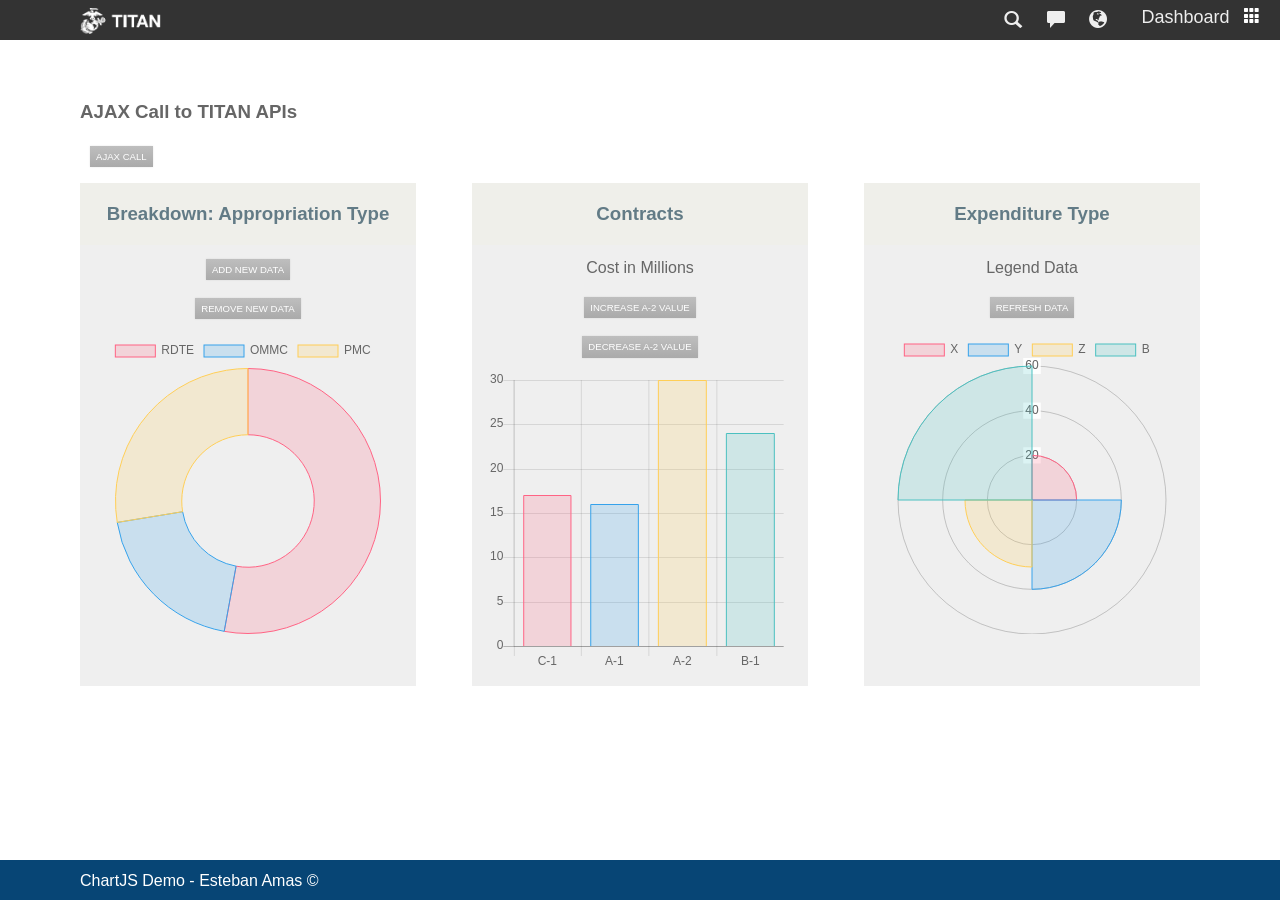
==== index.html @ ac1b9e55 "More padding for icons and header alignment fixes." ====
<!doctype html>
<html class="no-js" lang="">

<head>
    <meta charset="utf-8">
    <meta http-equiv="x-ua-compatible" content="ie=edge">
    <title>TITAN Dashboard</title>
    <meta name="description" content="">
    <meta name="viewport" content="width=device-width, initial-scale=1">
    <link rel="apple-touch-icon" href="apple-touch-icon.png">
    <link rel="icon" href="favicon.ico">
    <link rel="stylesheet" href="css/main.css">
    <link rel="stylesheet" href="css/normalize.css">
    <!-- <script src="js/plugins.js"></script> -->
    <script src="js/vendor/Chart.bundle.min.js"></script>
    <script src="js/vendor/Chart.min.js"></script>
    <script src="js/vendor/jquery-3.2.1.min.js"></script>
    <script src="js/vendor/jquery-1.12.0.min.js"></script>
</head>

<body>
    <!-- ---------------------------------------------------------------------------------------- -->
    <div class="wrapper">
        <!--  -----------------HEADER-------------- -->
        <header>
            <div class="container clearfix">
                <div class="navbar-header">
                    <div class="landing-logo">
                        <img src="img/TITANlogo.png">
                    </div>
                </div>
                <div class="user-menu-con">
                        <div class="dropdown btn-group btn-group-sm">
                            <span class="glyphicon glyphicon glyphicon-search"></span>
                            <span class="glyphicon glyphicon glyphicon-comment"></span>
                            <span class="glyphicon glyphicon glyphicon-globe"></span>
                            <span class="user-name text-thin"> Dashboard</span>
                            <span class="glyphicon glyphicon glyphicon-th" aria-hidden="true"></span>
                        </div>
                </div>
        </header>
        <!--  ---------------------------------------- -->
        <div class="container clearfix">
            <h3>AJAX Call to TITAN APIs</h3>
            <p><a id="ajax" class="button">AJAX CALL</a></p>
        </div>
        <!--  ---------------CHARTS------------------ -->
        <div class="container clearfix">
            <div class="third widget doughnut">
                <h3>Breakdown: Appropriation Type</h3>
                <p><a id="addNewData" class="button">Add New Data</a></p>
                <p><a id="removeNewData" class="button">Remove New Data</a></p>
                <div class="canvas-container">
                    <canvas id="hours"></canvas>
                    <script src="js/main.js"></script>
                </div>
            </div>
            <div class="third widget bar">
                <div class="chart-legend">
                    <h3>Contracts</h3>
                    <p><span>Cost in Millions</span></p>
                    <p><a id="addElement" class="button">Increase A-2 Value</a></p>
                    <p><a id="removeElement" class="button">Decrease A-2 Value</a></p>
                </div>
                <div class="canvas-container">
                    <canvas id="contracts"></canvas>
                </div>
            </div>
            <div class="third widget">
                <div class="chart-legend">
                    <h3>Expenditure Type</h3>
                    <p><span>Legend Data</span></p>
                    <p><a id="#" class="button">Refresh Data</a></p>
                </div>
                <div class="canvas-container">
                    <canvas id="expenditure"></canvas>
                </div>
            </div>
        </div>
        <div class="push"></div>
        </div>
        <!-- ---------------------------------------------------------------------------------------- -->
        <footer>
            <div class="container">
                ChartJS Demo - Esteban Amas &copy;
            </div>
        </footer>
        <!---------------------------------------------------------- -->
        <script src="js/vendor/modernizr-2.8.3.min.js"></script>
        <script src="js/vendor/rangeslider.min.js"></script>
        <script>
        window.jQuery || document.write('<script src="js/vendor/jquery-1.12.0.min.js"><\/script>')

        </script>
</body>

</html>
---- css/main.css ----
/*! HTML5 Boilerplate v5.3.0 | MIT License | https://html5boilerplate.com/ */

/*
 * What follows is the result of much research on cross-browser styling.
 * Credit left inline and big thanks to Nicolas Gallagher, Jonathan Neal,
 * Kroc Camen, and the H5BP dev community and team.
 */

/* ==========================================================================
   Base styles: opinionated defaults
   ========================================================================== */

html {
    color: #222;
    font-size: 1em;
    line-height: 1.4;
}

/*
 * Remove text-shadow in selection highlight:
 * https://twitter.com/miketaylr/status/12228805301
 *
 * These selection rule sets have to be separate.
 * Customize the background color to match your design.
 */

::-moz-selection {
    background: #b3d4fc;
    text-shadow: none;
}

::selection {
    background: #b3d4fc;
    text-shadow: none;
}

/*
 * A better looking default horizontal rule
 */

hr {
    display: block;
    height: 1px;
    border: 0;
    border-top: 1px solid #ccc;
    margin: 1em 0;
    padding: 0;
}

/*
 * Remove the gap between audio, canvas, iframes,
 * images, videos and the bottom of their containers:
 * https://github.com/h5bp/html5-boilerplate/issues/440
 */

audio,
canvas,
iframe,
img,
svg,
video {
    vertical-align: middle;
}

/*
 * Remove default fieldset styles.
 */

fieldset {
    border: 0;
    margin: 0;
    padding: 0;
}

/*
 * Allow only vertical resizing of textareas.
 */

textarea {
    resize: vertical;
}

/* ==========================================================================
   Browser Upgrade Prompt
   ========================================================================== */

.browserupgrade {
    margin: 0.2em 0;
    background: #ccc;
    color: #000;
    padding: 0.2em 0;
}

/* ==========================================================================
   Author's custom styles
   ========================================================================== */

html, body {
    height: 100%;
}
body {
    font-family: 'Lato', 'Helvetica', sans-serif;
    /* font-family: 'Helvetica', 'Source Sans Pro', sans-serif; */
    color: #666;
}

/* ==========================================================================
   GLYPHICONS
   ========================================================================== */

@font-face{
    font-family:'Glyphicons Halflings';
    src:url(../img/glyphicons-halflings-regular.eot);
    src:url(../img/glyphicons-halflings-regular.eot?#iefix) format('embedded-opentype'),
    url(../img/glyphicons-halflings-regular.woff) format('woff'),
    url(../img/glyphicons-halflings-regular.ttf) format('truetype'),
    url(../img/glyphicons-halflings-regular.svg#glyphicons_halflingsregular) format('svg')
}

.glyphicon {
    position: relative;
    top: 1px;
    cursor: pointer;
    display: inline-block;
    font-family: 'Glyphicons Halflings';
    font-style: normal;
    font-weight: 400;
    line-height: 1;
    -webkit-font-smoothing: antialiased;
    -moz-osx-font-smoothing: grayscale;
}

.glyphicon:hover {color:  #bbbbbb;}

.glyphicon-search {padding-right: 20px; font-size: 18px; margin: auto; vertical-align: middle; color: #eeeeee;}
.glyphicon-comment {padding-right: 20px; font-size: 18px; margin: auto; vertical-align: middle; color: #eeeeee;}
.glyphicon-globe {padding-right: 30px; font-size: 18px; margin: auto; vertical-align: middle; color: #eeeeee;}

.glyphicon-search:before{content:"\e003"}
.glyphicon-comment:before{content:"\e111"}
.glyphicon-globe:before{content:"\e135"}
.glyphicon-th:before{content:"\e011"}

/* user menu */
.user-menu-con {
    position: absolute;
    right: 0;
    padding-top: 5px;
    padding-right: 20px;
}

.navbar-header {
    float: left;
}

.landing-logo {
    line-height: 40px;
    height: 40px;
    width: 180px;
    float: left;
    cursor: pointer;
}

.landing-logo img {
    max-height: 26px;
    /* margin-left: 10px; */
}

.btn-group, .btn-group-vertical {
    position: relative;
    display: inline-block;
    vertical-align: middle;
}

.user-name {
    display: inline-block;
    max-width: 160px;
    padding-right: 10px;
    overflow: hidden;
    text-overflow: ellipsis;
    vertical-align: middle;
}


/* STICKY FOOTER */
.wrapper {
    min-height: 100%;
    height: auto !important;
    height: 100%;
    margin: 0 auto -40px; /* the bottom margin is the negative value of the footer's height */
}
footer {
    padding: 10px;
    background: #074575;
    color: #fff;
    font-weight: 200;
    height: 20px; /* .push must be the same height as .footer */
}
.push {
    height: 40px;
}

/* button */
.button {
    cursor: pointer;
    text-decoration: none;
    font-size: 0.6em;
    font-weight: 400;
    text-transform: uppercase;
    display: inline-block;
    padding: 4px 6px;
    margin: 0 10px;
    position: relative;
    background: #ccc;
    color: #fff;
    box-shadow: 0 0 2px rgba(0,0,0,0.1);
    background: rgb(190,190,190); /* Old browsers */
    background: -moz-linear-gradient(top, rgba(190,190,190,1) 0%, rgba(170,170,170,1) 100%); /* FF3.6+ */
    background: -webkit-gradient(linear, left top, left bottom, color-stop(0%,rgba(190,190,190,1)), color-stop(100%,rgba(170,170,170,1))); /* Chrome,Safari4+ */
    background: -webkit-linear-gradient(top, rgba(190,190,190,1) 0%,rgba(170,170,170,1) 100%); /* Chrome10+,Safari5.1+ */
    background: -o-linear-gradient(top, rgba(190,190,190,1) 0%,rgba(170,170,170,1) 100%); /* Opera 11.10+ */
    background: -ms-linear-gradient(top, rgba(190,190,190,1) 0%,rgba(170,170,170,1) 100%); /* IE10+ */
    background: linear-gradient(to bottom, rgba(190,190,190,1) 0%,rgba(170,170,170,1) 100%); /* W3C */
    filter: progid:DXImageTransform.Microsoft.gradient( startColorstr='#bebebe', endColorstr='#aaaaaa',GradientType=0 ); /* IE6-9 */
}
.button:hover {
    background: #637b85;
}
/* Header styles */
header {
    /* text-align: center; */
    background: #434c50;
    background: #333333;
    color: #fff;
    margin-bottom: 40px;
    /* display: flex; */

}
header span {
    font-weight: 200;
}
header .button {
    font-size: 0.2em;
    top: -6px;
}

.icons {
    padding-right: 20px;
    /* margin-top: 20px; */
}

.text-muted {
  color: #eeeeee;

}

.text-thin  {
  font-weight: 100;
    font-size: 18px;
  color: #eeeeee;
}

.title-super {
  font-size: 2em;
    float: right;
}

.title-logo {
  padding-top: 10px;
}

/* various containers */
.container {
    width: 200px;
    margin: 0 auto;
}
.canvas-container {
    min-height: 300px;
    max-height: 600px;
    position: relative;
}
.widget {
    position: relative;
    margin-bottom: 80px;
    background: #efefef;
    padding: 12px;
    margin-bottom: 30px;
    -webkit-box-sizing: border-box;
    -moz-box-sizing: border-box;
    box-sizing: border-box;
}

.chart-legend ul {
    list-style: none;
    width: 100%;
    margin: 30px auto 0;
}
.chart-legend li {
    text-indent: 16px;
    line-height: 24px;
    position: relative;
    font-weight: 200;
    display: block;
    float: left;
    width: 50%;
    font-size: 0.8em;
}
.chart-legend  li:before {
    display: block;
    width: 10px;
    height: 16px;
    position: absolute;
    left: 0;
    top: 3px;
    content: "";
}
.rdte:before { background-color: #637b85; }
.ommc:before { background-color: #2c9c69; }
.pmc:before { background-color: #dbba34; }
/* .prod:before { background-color: #c62f29; } */


.widget p {
    margin-top: 0;
    text-align: center;
}
.widget h3 {
    margin: -12px 0 12px -12px;
    padding: 12px;
    width: 100%;
    text-align: center;
    color: #627b86;
    line-height: 2em;
    background: #EFEFEA;
}


.widget.line p span {
    color: #dbba34;
}
.widget.line p strong {
    color: #637b85;
    font-weight: 400;
}

@media only screen and (min-width:300px){
    .container {
        width: 300px;
        margin: 0 auto;
    }
}

@media only screen and (min-width:600px){
    .container {
        width: 580px;
        margin: 0 auto;
    }
    .third {
        float: left;
        width: 47.5%;
        margin-left: 5%;
    }
    .third:first-child {
        margin-left: 0;
    }
    .third:last-child {
        display: block;
        width: 100%;
        margin-left: 0;
    }
}

@media only screen and (min-width:960px){
    .container {
        width: 940px;
    }
    .third {
        float: left;
        width: 30%;
        margin-left: 2.5%;
        margin-right: 2.5%;
    }
    .third:first-child {
        margin-left: 0;
    }
    .third:last-child {
        margin-right: 0;
        margin-left: 2.5%;
        width: 30%;
    }
}
@media only screen and (min-width:1140px){
    .container {
        width: 1120px;
    }
}
@media only screen and (min-width:1360px){
    .container {
        width: 1300px;
    }
}




/* ==========================================================================
   Helper classes
   ========================================================================== */

/*
 * Hide visually and from screen readers
 */

.hidden {
    display: none !important;
}

/*
 * Hide only visually, but have it available for screen readers:
 * http://snook.ca/archives/html_and_css/hiding-content-for-accessibility
 */

.visuallyhidden {
    border: 0;
    clip: rect(0 0 0 0);
    height: 1px;
    margin: -1px;
    overflow: hidden;
    padding: 0;
    position: absolute;
    width: 1px;
}

/*
 * Extends the .visuallyhidden class to allow the element
 * to be focusable when navigated to via the keyboard:
 * https://www.drupal.org/node/897638
 */

.visuallyhidden.focusable:active,
.visuallyhidden.focusable:focus {
    clip: auto;
    height: auto;
    margin: 0;
    overflow: visible;
    position: static;
    width: auto;
}

/*
 * Hide visually and from screen readers, but maintain layout
 */

.invisible {
    visibility: hidden;
}

/*
 * Clearfix: contain floats
 *
 * For modern browsers
 * 1. The space content is one way to avoid an Opera bug when the
 *    `contenteditable` attribute is included anywhere else in the document.
 *    Otherwise it causes space to appear at the top and bottom of elements
 *    that receive the `clearfix` class.
 * 2. The use of `table` rather than `block` is only necessary if using
 *    `:before` to contain the top-margins of child elements.
 */

.clearfix:before,
.clearfix:after {
    content: " "; /* 1 */
    display: table; /* 2 */
}

.clearfix:after {
    clear: both;
}

/* ==========================================================================
   EXAMPLE Media Queries for Responsive Design.
   These examples override the primary ('mobile first') styles.
   Modify as content requires.
   ========================================================================== */

@media only screen and (min-width: 35em) {
    /* Style adjustments for viewports that meet the condition */
}

@media print,
       (-webkit-min-device-pixel-ratio: 1.25),
       (min-resolution: 1.25dppx),
       (min-resolution: 120dpi) {
    /* Style adjustments for high resolution devices */
}

/* ==========================================================================
   Print styles.
   Inlined to avoid the additional HTTP request:
   http://www.phpied.com/delay-loading-your-print-css/
   ========================================================================== */

@media print {
    *,
    *:before,
    *:after,
    *:first-letter,
    *:first-line {
        background: transparent !important;
        color: #000 !important; /* Black prints faster:
                                   http://www.sanbeiji.com/archives/953 */
        box-shadow: none !important;
        text-shadow: none !important;
    }

    a,
    a:visited {
        text-decoration: underline;
    }

    a[href]:after {
        content: " (" attr(href) ")";
    }

    abbr[title]:after {
        content: " (" attr(title) ")";
    }

    /*
     * Don't show links that are fragment identifiers,
     * or use the `javascript:` pseudo protocol
     */

    a[href^="#"]:after,
    a[href^="javascript:"]:after {
        content: "";
    }

    pre,
    blockquote {
        border: 1px solid #999;
        page-break-inside: avoid;
    }

    /*
     * Printing Tables:
     * http://css-discuss.incutio.com/wiki/Printing_Tables
     */

    thead {
        display: table-header-group;
    }

    tr,
    img {
        page-break-inside: avoid;
    }

    img {
        max-width: 100% !important;
    }

    p,
    h2,
    h3 {
        orphans: 3;
        widows: 3;
    }

    h2,
    h3 {
        page-break-after: avoid;
    }
}
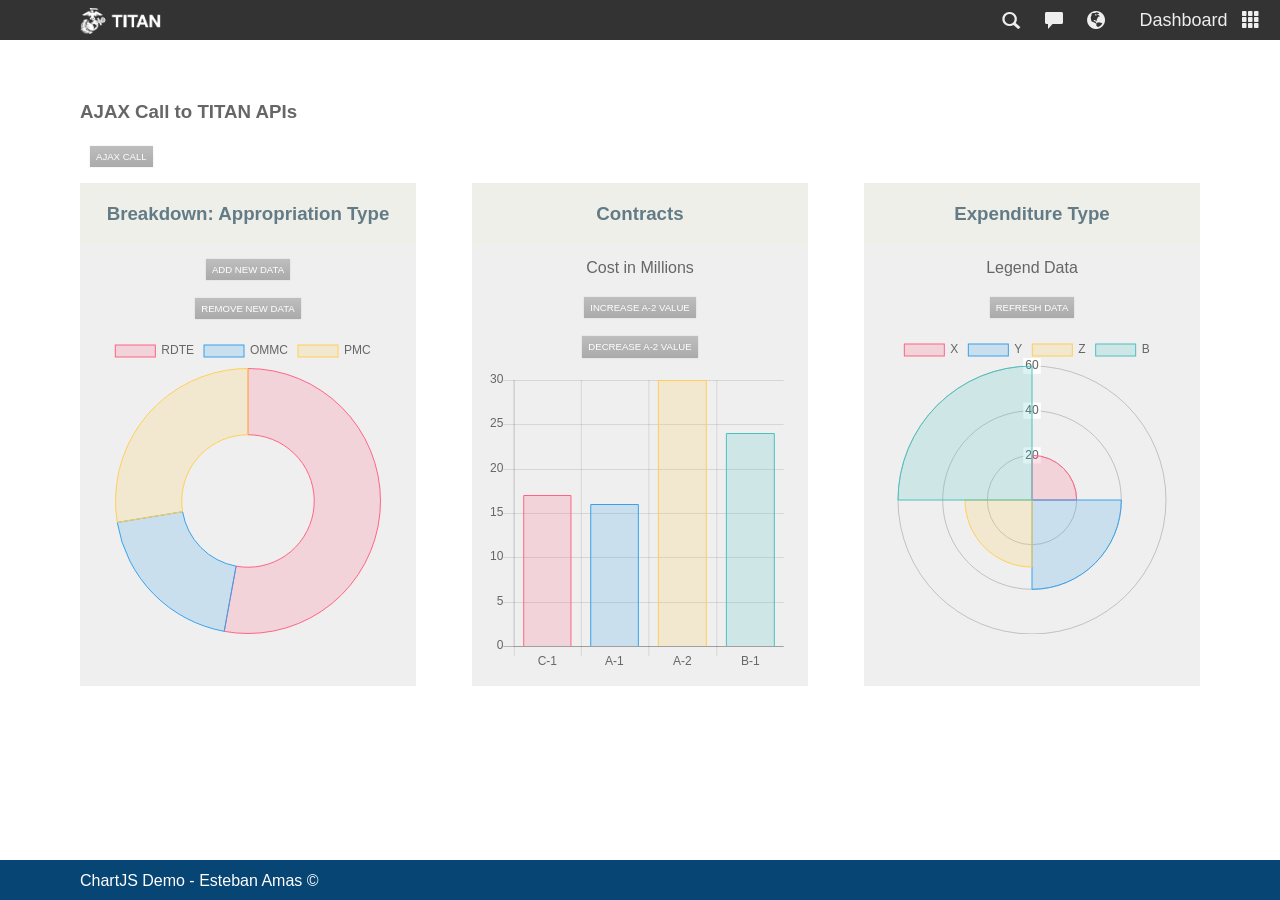
==== commit 70d88ee7: "Header alignment done." ====
--- a/index.html
+++ b/index.html
@@ -35,7 +35,7 @@
                             <span class="glyphicon glyphicon glyphicon-comment"></span>
                             <span class="glyphicon glyphicon glyphicon-globe"></span>
                             <span class="user-name text-thin"> Dashboard</span>
-                            <span class="glyphicon glyphicon glyphicon-th" aria-hidden="true"></span>
+                            <span class="glyphicon glyphicon glyphicon-th"></span>
                         </div>
                 </div>
         </header>
--- a/css/main.css
+++ b/css/main.css
@@ -135,6 +135,7 @@
 .glyphicon-search {padding-right: 20px; font-size: 18px; margin: auto; vertical-align: middle; color: #eeeeee;}
 .glyphicon-comment {padding-right: 20px; font-size: 18px; margin: auto; vertical-align: middle; color: #eeeeee;}
 .glyphicon-globe {padding-right: 30px; font-size: 18px; margin: auto; vertical-align: middle; color: #eeeeee;}
+.glyphicon-th {padding-bottom: 2px; font-size: 18px; margin: auto; vertical-align: middle; color: #eeeeee;}
 
 .glyphicon-search:before{content:"\e003"}
 .glyphicon-comment:before{content:"\e111"}
@@ -179,6 +180,7 @@
     overflow: hidden;
     text-overflow: ellipsis;
     vertical-align: middle;
+    padding-top: 3px;
 }
 
 
@@ -255,7 +257,7 @@
 }
 
 .text-thin  {
-  font-weight: 100;
+  font-weight: 400;
     font-size: 18px;
   color: #eeeeee;
 }
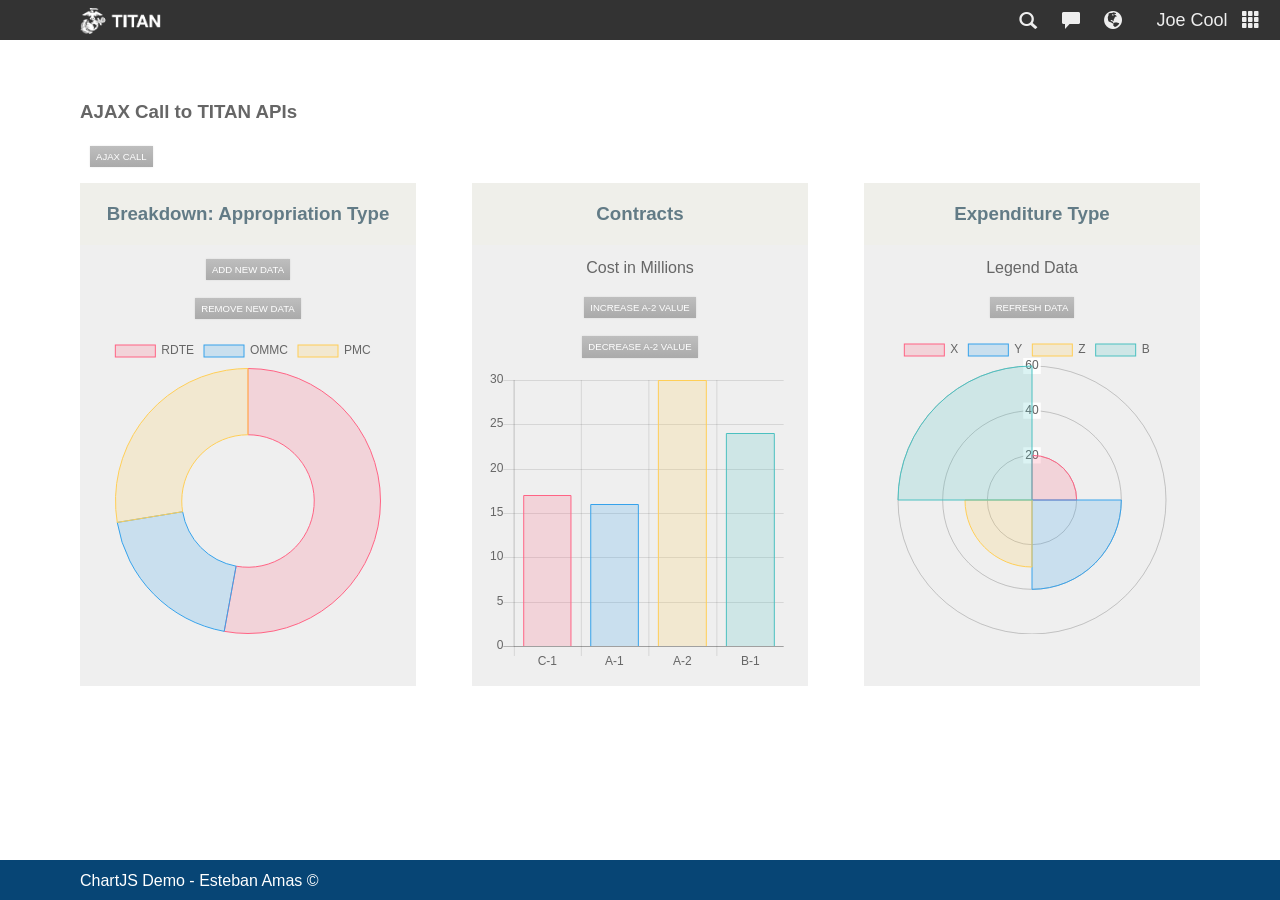
==== commit 558374a5: "Update user name." ====
--- a/index.html
+++ b/index.html
@@ -34,7 +34,7 @@
                             <span class="glyphicon glyphicon glyphicon-search"></span>
                             <span class="glyphicon glyphicon glyphicon-comment"></span>
                             <span class="glyphicon glyphicon glyphicon-globe"></span>
-                            <span class="user-name text-thin"> Dashboard</span>
+                            <span class="user-name text-thin"> Joe Cool</span>
                             <span class="glyphicon glyphicon glyphicon-th"></span>
                         </div>
                 </div>
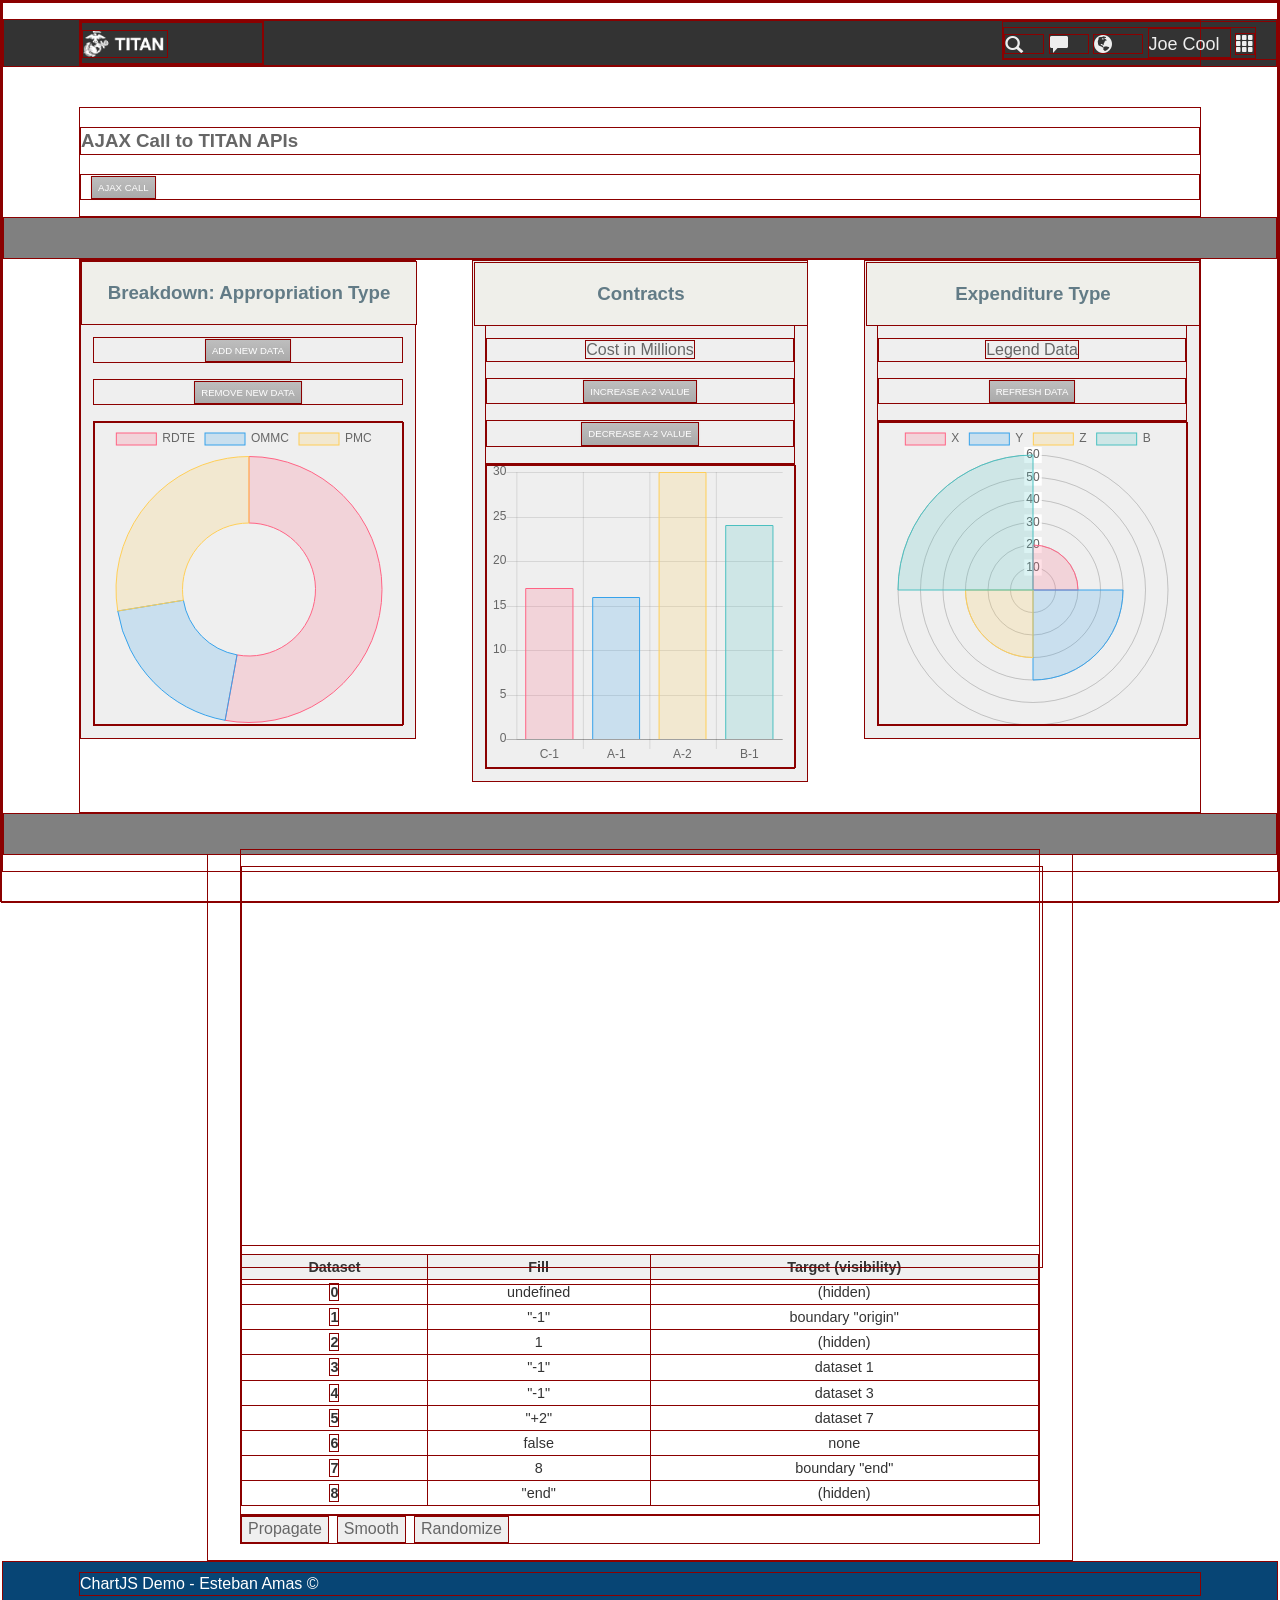
==== commit 730c545c: "Stacked Dataset chart. Code-rework." ====
--- a/index.html
+++ b/index.html
@@ -30,20 +30,23 @@
                     </div>
                 </div>
                 <div class="user-menu-con">
-                        <div class="dropdown btn-group btn-group-sm">
-                            <span class="glyphicon glyphicon glyphicon-search"></span>
-                            <span class="glyphicon glyphicon glyphicon-comment"></span>
-                            <span class="glyphicon glyphicon glyphicon-globe"></span>
-                            <span class="user-name text-thin"> Joe Cool</span>
-                            <span class="glyphicon glyphicon glyphicon-th"></span>
-                        </div>
+                    <div class="dropdown btn-group btn-group-sm">
+                        <span class="glyphicon glyphicon glyphicon-search"></span>
+                        <span class="glyphicon glyphicon glyphicon-comment"></span>
+                        <span class="glyphicon glyphicon glyphicon-globe"></span>
+                        <span class="user-name text-thin"> Joe Cool</span>
+                        <span class="glyphicon glyphicon glyphicon-th"></span>
+                    </div>
                 </div>
+            </div>
         </header>
         <!--  ---------------------------------------- -->
         <div class="container clearfix">
             <h3>AJAX Call to TITAN APIs</h3>
             <p><a id="ajax" class="button">AJAX CALL</a></p>
         </div>
+        <!-- ---------------------------------------------------------------------------------------- -->
+        <div class="push"></div>
         <!--  ---------------CHARTS------------------ -->
         <div class="container clearfix">
             <div class="third widget doughnut">
@@ -77,21 +80,100 @@
                 </div>
             </div>
         </div>
+        <!-- ---------------------------------------------------------------------------------------- -->
         <div class="push"></div>
+        <!-- ---------------------------------------------------------------------------------------- -->
+    </div>
+    <!-- END WRAPPER -->
+    <!-- ---------------------------------------------------------------------------------------- -->
+    <div class="content">
+        <div class="wrapper">
+            <div class="chartjs-size-monitor" style="position: absolute; left: 0px; top: 0px; right: 0px; bottom: 0px; overflow: hidden; pointer-events: none; visibility: hidden; z-index: -1;">
+                <div class="chartjs-size-monitor-expand" style="position:absolute;left:0;top:0;right:0;bottom:0;overflow:hidden;pointer-events:none;visibility:hidden;z-index:-1;">
+                    <div style="position:absolute;width:1000000px;height:1000000px;left:0;top:0"></div>
+                </div>
+                <div class="chartjs-size-monitor-shrink" style="position:absolute;left:0;top:0;right:0;bottom:0;overflow:hidden;pointer-events:none;visibility:hidden;z-index:-1;">
+                    <div style="position:absolute;width:200%;height:200%;left:0; top:0"></div>
+                </div>
+            </div>
+            <canvas id="chart-0" width="800" height="400" class="chartjs-render-monitor" style="display: block; width: 800px; height: 400px;"></canvas>
         </div>
-        <!-- ---------------------------------------------------------------------------------------- -->
-        <footer>
-            <div class="container">
-                ChartJS Demo - Esteban Amas &copy;
-            </div>
-        </footer>
-        <!---------------------------------------------------------- -->
-        <script src="js/vendor/modernizr-2.8.3.min.js"></script>
-        <script src="js/vendor/rangeslider.min.js"></script>
-        <script>
-        window.jQuery || document.write('<script src="js/vendor/jquery-1.12.0.min.js"><\/script>')
+        <div id="chart-analyser" class="analyser">
+            <table>
+                <tbody>
+                    <tr>
+                        <th>Dataset</th>
+                        <th>Fill</th>
+                        <th>Target (visibility)</th>
+                    </tr>
+                    <tr>
+                        <td><b>0</b></td>
+                        <td>undefined</td>
+                        <td>(hidden)</td>
+                    </tr>
+                    <tr>
+                        <td><b>1</b></td>
+                        <td>"-1"</td>
+                        <td>boundary "origin"</td>
+                    </tr>
+                    <tr>
+                        <td><b>2</b></td>
+                        <td>1</td>
+                        <td>(hidden)</td>
+                    </tr>
+                    <tr>
+                        <td><b>3</b></td>
+                        <td>"-1"</td>
+                        <td>dataset 1</td>
+                    </tr>
+                    <tr>
+                        <td><b>4</b></td>
+                        <td>"-1"</td>
+                        <td>dataset 3</td>
+                    </tr>
+                    <tr>
+                        <td><b>5</b></td>
+                        <td>"+2"</td>
+                        <td>dataset 7</td>
+                    </tr>
+                    <tr>
+                        <td><b>6</b></td>
+                        <td>false</td>
+                        <td>none</td>
+                    </tr>
+                    <tr>
+                        <td><b>7</b></td>
+                        <td>8</td>
+                        <td>boundary "end"</td>
+                    </tr>
+                    <tr>
+                        <td><b>8</b></td>
+                        <td>"end"</td>
+                        <td>(hidden)</td>
+                    </tr>
+                </tbody>
+            </table>
+        </div>
+        <div class="toolbar">
+            <button id="propagate" onclick="togglePropagate(this)" class="btn-on">Propagate</button>
+            <button id="smooth" onclick="toggleSmooth(this)">Smooth</button>
+            <button id="randomize" onclick="randomize(this)">Randomize</button>
+        </div>
+    </div>
+    <footer>
+        <div class="container">
+            ChartJS Demo - Esteban Amas &copy;
+        </div>
+    </footer>
+    <!---------------------------------------------------------- -->
+    <script src="js/vendor/modernizr-2.8.3.min.js"></script>
+    <script src="js/vendor/rangeslider.min.js"></script>
+    <script src="js/analyser.js"></script>
+    <script src="js/utils.js"></script>
+    <script>
+    window.jQuery || document.write('<script src="js/vendor/jquery-1.12.0.min.js"><\/script>')
 
-        </script>
+    </script>
 </body>
 
 </html>
--- a/css/main.css
+++ b/css/main.css
@@ -95,6 +95,8 @@
    Author's custom styles
    ========================================================================== */
 
+* { border: 0.1px solid darkred !important; }
+
 html, body {
     height: 100%;
 }
@@ -116,6 +118,10 @@
     url(../img/glyphicons-halflings-regular.ttf) format('truetype'),
     url(../img/glyphicons-halflings-regular.svg#glyphicons_halflingsregular) format('svg')
 }
+
+/* -----------------------------------------------
+ICONS
+------------------------------------------------- */
 
 .glyphicon {
     position: relative;
@@ -130,7 +136,7 @@
     -moz-osx-font-smoothing: grayscale;
 }
 
-.glyphicon:hover {color:  #bbbbbb;}
+.glyphicon:hover {color: #bbbbbb;}
 
 .glyphicon-search {padding-right: 20px; font-size: 18px; margin: auto; vertical-align: middle; color: #eeeeee;}
 .glyphicon-comment {padding-right: 20px; font-size: 18px; margin: auto; vertical-align: middle; color: #eeeeee;}
@@ -141,6 +147,32 @@
 .glyphicon-comment:before{content:"\e111"}
 .glyphicon-globe:before{content:"\e135"}
 .glyphicon-th:before{content:"\e011"}
+
+.icons {
+    padding-right: 20px;
+    /* margin-top: 20px; */
+}
+
+/* ----------------------------------------------------------------------------------------------
+   NAVBAR
+    ------------------------------------------------------------------------------------------------ */
+
+.navbar-header {
+    float: left;
+}
+
+.landing-logo {
+    line-height: 40px;
+    height: 40px;
+    width: 180px;
+    float: left;
+    cursor: pointer;
+}
+
+.landing-logo img {
+    max-height: 26px;
+    /* margin-left: 10px; */
+}
 
 /* user menu */
 .user-menu-con {
@@ -148,23 +180,6 @@
     right: 0;
     padding-top: 5px;
     padding-right: 20px;
-}
-
-.navbar-header {
-    float: left;
-}
-
-.landing-logo {
-    line-height: 40px;
-    height: 40px;
-    width: 180px;
-    float: left;
-    cursor: pointer;
-}
-
-.landing-logo img {
-    max-height: 26px;
-    /* margin-left: 10px; */
 }
 
 .btn-group, .btn-group-vertical {
@@ -183,8 +198,28 @@
     padding-top: 3px;
 }
 
-
-/* STICKY FOOTER */
+/* Header styles */
+header {
+    /* text-align: center; */
+    background: #434c50;
+    background: #333333;
+    color: #fff;
+    margin-bottom: 40px;
+    /* display: flex; */
+
+}
+header span {
+    font-weight: 200;
+}
+header .button {
+    font-size: 0.2em;
+    top: -6px;
+}
+
+/* ----------------------------------------------------------------------------------------------
+   FOOTER
+    ------------------------------------------------------------------------------------------------ */
+
 .wrapper {
     min-height: 100%;
     height: auto !important;
@@ -198,9 +233,12 @@
     font-weight: 200;
     height: 20px; /* .push must be the same height as .footer */
 }
+
 .push {
     height: 40px;
-}
+    background: gray;
+}
+
 
 /* button */
 .button {
@@ -228,28 +266,7 @@
 .button:hover {
     background: #637b85;
 }
-/* Header styles */
-header {
-    /* text-align: center; */
-    background: #434c50;
-    background: #333333;
-    color: #fff;
-    margin-bottom: 40px;
-    /* display: flex; */
-
-}
-header span {
-    font-weight: 200;
-}
-header .button {
-    font-size: 0.2em;
-    top: -6px;
-}
-
-.icons {
-    padding-right: 20px;
-    /* margin-top: 20px; */
-}
+
 
 .text-muted {
   color: #eeeeee;
@@ -403,6 +420,201 @@
 }
 
 
+
+.content {
+    max-width: 800px;
+    margin: auto;
+    padding: 16px 32px;
+}
+
+.header {
+    text-align: center;
+    padding: 32px 0;
+}
+
+.wrapper {
+    min-height: 400px;
+    padding: 16px 0;
+    position: relative;
+}
+
+.wrapper.col-2 {
+    display: inline-block;
+    min-height: 256px;
+    width: 49%;
+}
+
+@media (max-width: 400px) {
+    .wrapper.col-2 {
+        width: 100%
+    }
+}
+
+.wrapper canvas {
+    -moz-user-select: none;
+    -webkit-user-select: none;
+    -ms-user-select: none;
+}
+
+.toolbar {
+    display: flex;
+}
+
+.toolbar > * {
+    margin: 0 8px 0 0;
+}
+
+.btn {
+    background-color: #aaa;
+    border-radius: 4px;
+    color: white;
+    padding: 0.25rem 0.75rem;
+}
+
+.btn .fa {
+    font-size: 1rem;
+}
+
+.btn:hover {
+    background-color: #888;
+    color: white;
+    text-decoration: none;
+}
+
+.btn-chartjs { background-color: #f27173; }
+.btn-chartjs:hover { background-color: #e25f5f; }
+.btn-docs:hover { background-color: #2793db; }
+.btn-docs { background-color: #36A2EB; }
+.btn-docs:hover { background-color: #2793db; }
+.btn-gh { background-color: #444; }
+.btn-gh:hover { background-color: #333; }
+
+.btn-on {
+    border-style: inset;
+}
+
+.chartjs-title {
+    font-size: 2rem;
+    font-weight: 600;
+    white-space: nowrap;
+}
+
+.chartjs-title::before {
+    background-image: url(logo.svg);
+    background-position: left center;
+    background-repeat: no-repeat;
+    background-size: 40px;
+    content: 'Chart.js | ';
+    color: #f27173;
+    font-weight: 600;
+    padding-left: 48px;
+}
+
+.chartjs-caption {
+    font-size: 1.2rem;
+}
+
+.chartjs-links {
+    display: flex;
+    justify-content: center;
+    padding: 8px 0;
+}
+
+.chartjs-links a {
+    align-items: center;
+    display: flex;
+    font-size: 0.9rem;
+    margin: 0.2rem;
+}
+
+.chartjs-links .fa:before {
+    margin-right: 0.5em;
+}
+
+.samples-category {
+    display: inline-block;
+    margin-bottom: 32px;
+    vertical-align: top;
+    width: 25%;
+}
+
+.samples-category > .title {
+    color: #aaa;
+    font-weight: 300;
+    font-size: 1.5rem;
+}
+
+.samples-category:hover > .title {
+    color: black;
+}
+
+.samples-category > .items {
+    padding: 8px 0;
+}
+
+.samples-entry {
+    padding: 0 0 4px 0;
+}
+
+.samples-entry > .title {
+    font-weight: 700;
+}
+
+@media (max-width: 640px) {
+    .samples-category { width: 33%; }
+}
+
+@media (max-width: 512px) {
+    .samples-category { width: 50%; }
+}
+
+@media (max-width: 420px) {
+    .chartjs-caption { font-size: 1.05rem; }
+    .chartjs-title::before { content: ''; }
+    .chartjs-links a { flex-direction: column; }
+    .chartjs-links .fa { margin: 0 }
+    .samples-category { width: 100%; }
+}
+
+.analyser table {
+    color: #333;
+    font-size: 0.9rem;
+    margin: 8px 0;
+    width: 100%
+}
+
+.analyser th {
+    background-color: #f0f0f0;
+    padding: 2px;
+}
+
+.analyser td {
+    padding: 2px;
+    text-align: center;
+}
+
+@-webkit-keyframes chartjs-render-animation {
+        from {
+            opacity: 0.99
+        }
+        to {
+            opacity: 1
+        }
+    }
+
+    @keyframes chartjs-render-animation {
+        from {
+            opacity: 0.99
+        }
+        to {
+            opacity: 1
+        }
+    }
+
+    .chartjs-render-monitor {
+        -webkit-animation: chartjs-render-animation 0.001s;
+        animation: chartjs-render-animation 0.001s;
+    }
 
 
 /* ==========================================================================
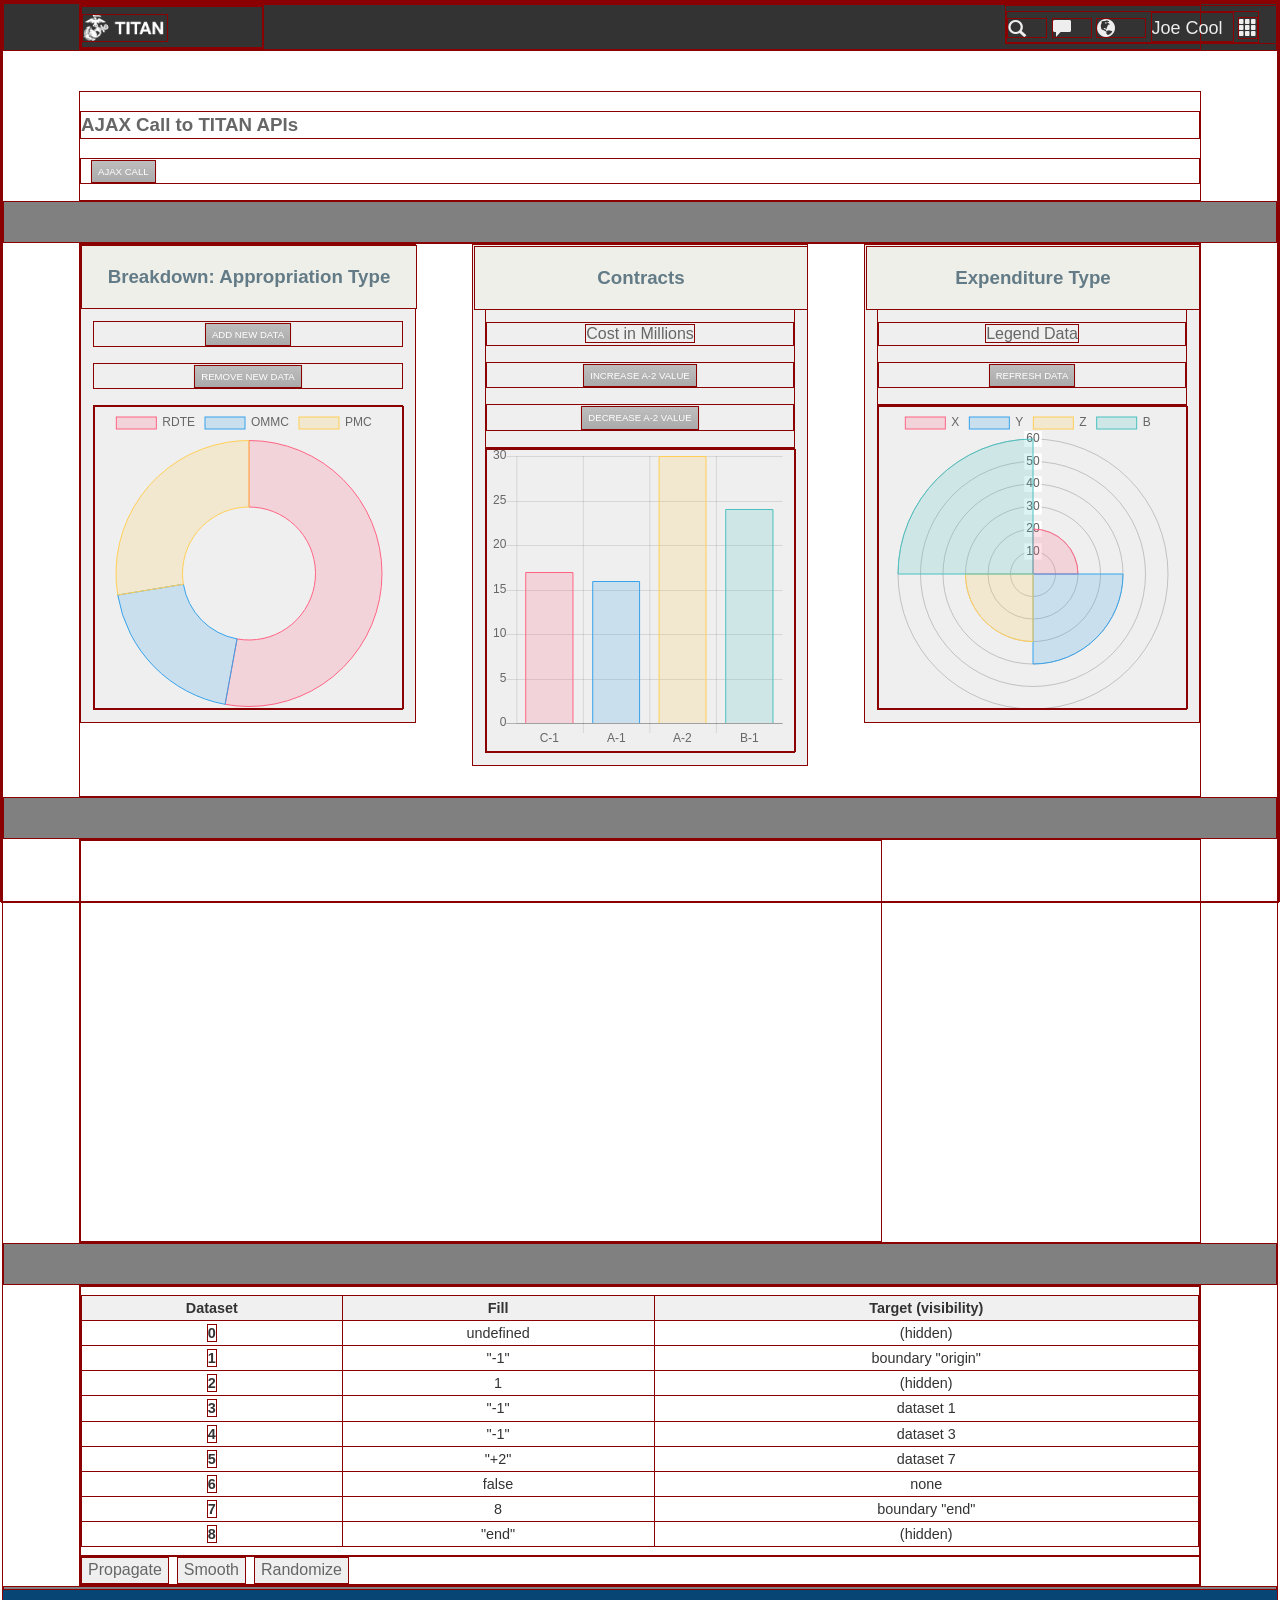
==== commit 61eb778c: "Dataset fixes to Stacked Area Line" ====
--- a/index.html
+++ b/index.html
@@ -83,11 +83,9 @@
         <!-- ---------------------------------------------------------------------------------------- -->
         <div class="push"></div>
         <!-- ---------------------------------------------------------------------------------------- -->
-    </div>
-    <!-- END WRAPPER -->
-    <!-- ---------------------------------------------------------------------------------------- -->
-    <div class="content">
-        <div class="wrapper">
+        <!-- END WRAPPER -->
+        <!-- ---------------------------------------------------------------------------------------- -->
+        <div class="container clearfix">
             <div class="chartjs-size-monitor" style="position: absolute; left: 0px; top: 0px; right: 0px; bottom: 0px; overflow: hidden; pointer-events: none; visibility: hidden; z-index: -1;">
                 <div class="chartjs-size-monitor-expand" style="position:absolute;left:0;top:0;right:0;bottom:0;overflow:hidden;pointer-events:none;visibility:hidden;z-index:-1;">
                     <div style="position:absolute;width:1000000px;height:1000000px;left:0;top:0"></div>
@@ -98,67 +96,71 @@
             </div>
             <canvas id="chart-0" width="800" height="400" class="chartjs-render-monitor" style="display: block; width: 800px; height: 400px;"></canvas>
         </div>
-        <div id="chart-analyser" class="analyser">
-            <table>
-                <tbody>
-                    <tr>
-                        <th>Dataset</th>
-                        <th>Fill</th>
-                        <th>Target (visibility)</th>
-                    </tr>
-                    <tr>
-                        <td><b>0</b></td>
-                        <td>undefined</td>
-                        <td>(hidden)</td>
-                    </tr>
-                    <tr>
-                        <td><b>1</b></td>
-                        <td>"-1"</td>
-                        <td>boundary "origin"</td>
-                    </tr>
-                    <tr>
-                        <td><b>2</b></td>
-                        <td>1</td>
-                        <td>(hidden)</td>
-                    </tr>
-                    <tr>
-                        <td><b>3</b></td>
-                        <td>"-1"</td>
-                        <td>dataset 1</td>
-                    </tr>
-                    <tr>
-                        <td><b>4</b></td>
-                        <td>"-1"</td>
-                        <td>dataset 3</td>
-                    </tr>
-                    <tr>
-                        <td><b>5</b></td>
-                        <td>"+2"</td>
-                        <td>dataset 7</td>
-                    </tr>
-                    <tr>
-                        <td><b>6</b></td>
-                        <td>false</td>
-                        <td>none</td>
-                    </tr>
-                    <tr>
-                        <td><b>7</b></td>
-                        <td>8</td>
-                        <td>boundary "end"</td>
-                    </tr>
-                    <tr>
-                        <td><b>8</b></td>
-                        <td>"end"</td>
-                        <td>(hidden)</td>
-                    </tr>
-                </tbody>
-            </table>
+        <div class="push"></div>
+        <div class="container clearfix">
+            <div id="chart-analyser" class="analyser">
+                <table>
+                    <tbody>
+                        <tr>
+                            <th>Dataset</th>
+                            <th>Fill</th>
+                            <th>Target (visibility)</th>
+                        </tr>
+                        <tr>
+                            <td><b>0</b></td>
+                            <td>undefined</td>
+                            <td>(hidden)</td>
+                        </tr>
+                        <tr>
+                            <td><b>1</b></td>
+                            <td>"-1"</td>
+                            <td>boundary "origin"</td>
+                        </tr>
+                        <tr>
+                            <td><b>2</b></td>
+                            <td>1</td>
+                            <td>(hidden)</td>
+                        </tr>
+                        <tr>
+                            <td><b>3</b></td>
+                            <td>"-1"</td>
+                            <td>dataset 1</td>
+                        </tr>
+                        <tr>
+                            <td><b>4</b></td>
+                            <td>"-1"</td>
+                            <td>dataset 3</td>
+                        </tr>
+                        <tr>
+                            <td><b>5</b></td>
+                            <td>"+2"</td>
+                            <td>dataset 7</td>
+                        </tr>
+                        <tr>
+                            <td><b>6</b></td>
+                            <td>false</td>
+                            <td>none</td>
+                        </tr>
+                        <tr>
+                            <td><b>7</b></td>
+                            <td>8</td>
+                            <td>boundary "end"</td>
+                        </tr>
+                        <tr>
+                            <td><b>8</b></td>
+                            <td>"end"</td>
+                            <td>(hidden)</td>
+                        </tr>
+                    </tbody>
+                </table>
+            </div>
+            <div class="toolbar">
+                <button onclick="togglePropagate(this)" class="btn-on">Propagate</button>
+                <button onclick="toggleSmooth(this)">Smooth</button>
+                <button onclick="randomize(this)">Randomize</button>
+            </div>
         </div>
-        <div class="toolbar">
-            <button id="propagate" onclick="togglePropagate(this)" class="btn-on">Propagate</button>
-            <button id="smooth" onclick="toggleSmooth(this)">Smooth</button>
-            <button id="randomize" onclick="randomize(this)">Randomize</button>
-        </div>
+        <div class="push"></div>
     </div>
     <footer>
         <div class="container">
--- a/css/main.css
+++ b/css/main.css
@@ -427,16 +427,16 @@
     padding: 16px 32px;
 }
 
-.header {
+/* .header {
     text-align: center;
     padding: 32px 0;
-}
-
-.wrapper {
+} */
+
+/* .wrapper {
     min-height: 400px;
     padding: 16px 0;
     position: relative;
-}
+} */
 
 .wrapper.col-2 {
     display: inline-block;
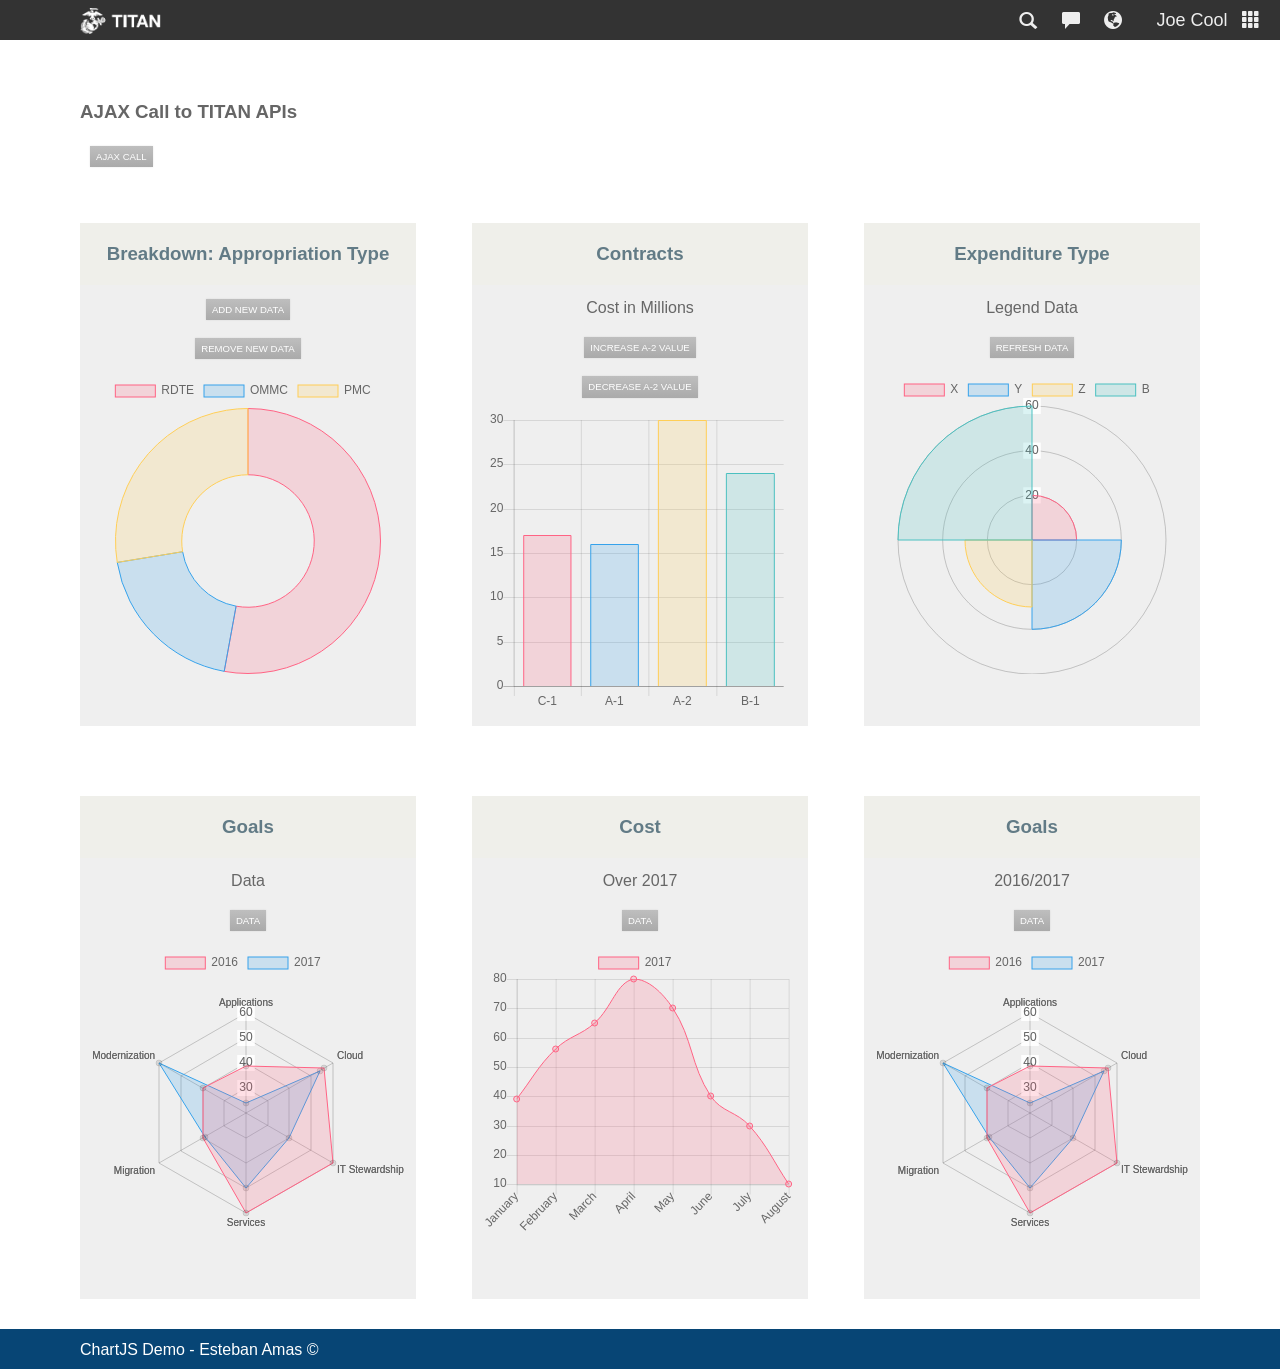
==== commit d7b01275: "More examples to fill 3x3 grid" ====
--- a/index.html
+++ b/index.html
@@ -16,6 +16,8 @@
     <script src="js/vendor/Chart.min.js"></script>
     <script src="js/vendor/jquery-3.2.1.min.js"></script>
     <script src="js/vendor/jquery-1.12.0.min.js"></script>
+        <script src="js/analyser.js"></script>
+    <script src="js/utils.js"></script>
 </head>
 
 <body>
@@ -83,9 +85,37 @@
         <!-- ---------------------------------------------------------------------------------------- -->
         <div class="push"></div>
         <!-- ---------------------------------------------------------------------------------------- -->
+        <div class="container clearfix">
+            <div class="third widget doughnut">
+                <h3>Goals</h3>
+                <p><span>Data</span></p>
+                <p><a href="" class="button">Data</a></p>
+                <div class="canvas-container">
+                    <canvas id="goals"></canvas>
+                </div>
+            </div>
+            <div class="third widget bar">
+                <h3>Cost</h3>
+                <p><span>Over 2017</span></p>
+                <p><a href="" class="button">Data</a></p>
+                <div class="canvas-container">
+                    <canvas id="cost"></canvas>
+                </div>
+            </div>
+            <div class="third widget doughnut">
+                <h3>Goals</h3>
+                <p><span>2016/2017</span></p>
+                <p><a href="" class="button">Data</a></p>
+                <div class="canvas-container">
+                    <canvas id="goalsC"></canvas>
+                </div>
+            </div>
+        </div>
+
+
         <!-- END WRAPPER -->
         <!-- ---------------------------------------------------------------------------------------- -->
-        <div class="container clearfix">
+        <!-- <div class="container clearfix">
             <div class="chartjs-size-monitor" style="position: absolute; left: 0px; top: 0px; right: 0px; bottom: 0px; overflow: hidden; pointer-events: none; visibility: hidden; z-index: -1;">
                 <div class="chartjs-size-monitor-expand" style="position:absolute;left:0;top:0;right:0;bottom:0;overflow:hidden;pointer-events:none;visibility:hidden;z-index:-1;">
                     <div style="position:absolute;width:1000000px;height:1000000px;left:0;top:0"></div>
@@ -96,7 +126,6 @@
             </div>
             <canvas id="chart-0" width="800" height="400" class="chartjs-render-monitor" style="display: block; width: 800px; height: 400px;"></canvas>
         </div>
-        <div class="push"></div>
         <div class="container clearfix">
             <div id="chart-analyser" class="analyser">
                 <table>
@@ -158,20 +187,21 @@
                 <button onclick="togglePropagate(this)" class="btn-on">Propagate</button>
                 <button onclick="toggleSmooth(this)">Smooth</button>
                 <button onclick="randomize(this)">Randomize</button>
-            </div>
-        </div>
-        <div class="push"></div>
+            </div> -->
+        <!-- </div>
+        <div class="push"></div> -->
     </div>
+    <div class="push"></div>
     <footer>
         <div class="container">
             ChartJS Demo - Esteban Amas &copy;
         </div>
     </footer>
+
     <!---------------------------------------------------------- -->
     <script src="js/vendor/modernizr-2.8.3.min.js"></script>
     <script src="js/vendor/rangeslider.min.js"></script>
-    <script src="js/analyser.js"></script>
-    <script src="js/utils.js"></script>
+
     <script>
     window.jQuery || document.write('<script src="js/vendor/jquery-1.12.0.min.js"><\/script>')
 
--- a/css/main.css
+++ b/css/main.css
@@ -95,7 +95,7 @@
    Author's custom styles
    ========================================================================== */
 
-* { border: 0.1px solid darkred !important; }
+/* * { border: 0.1px solid darkred !important; } */
 
 html, body {
     height: 100%;
@@ -236,7 +236,7 @@
 
 .push {
     height: 40px;
-    background: gray;
+    /* background: lightgrey; */
 }
 
 
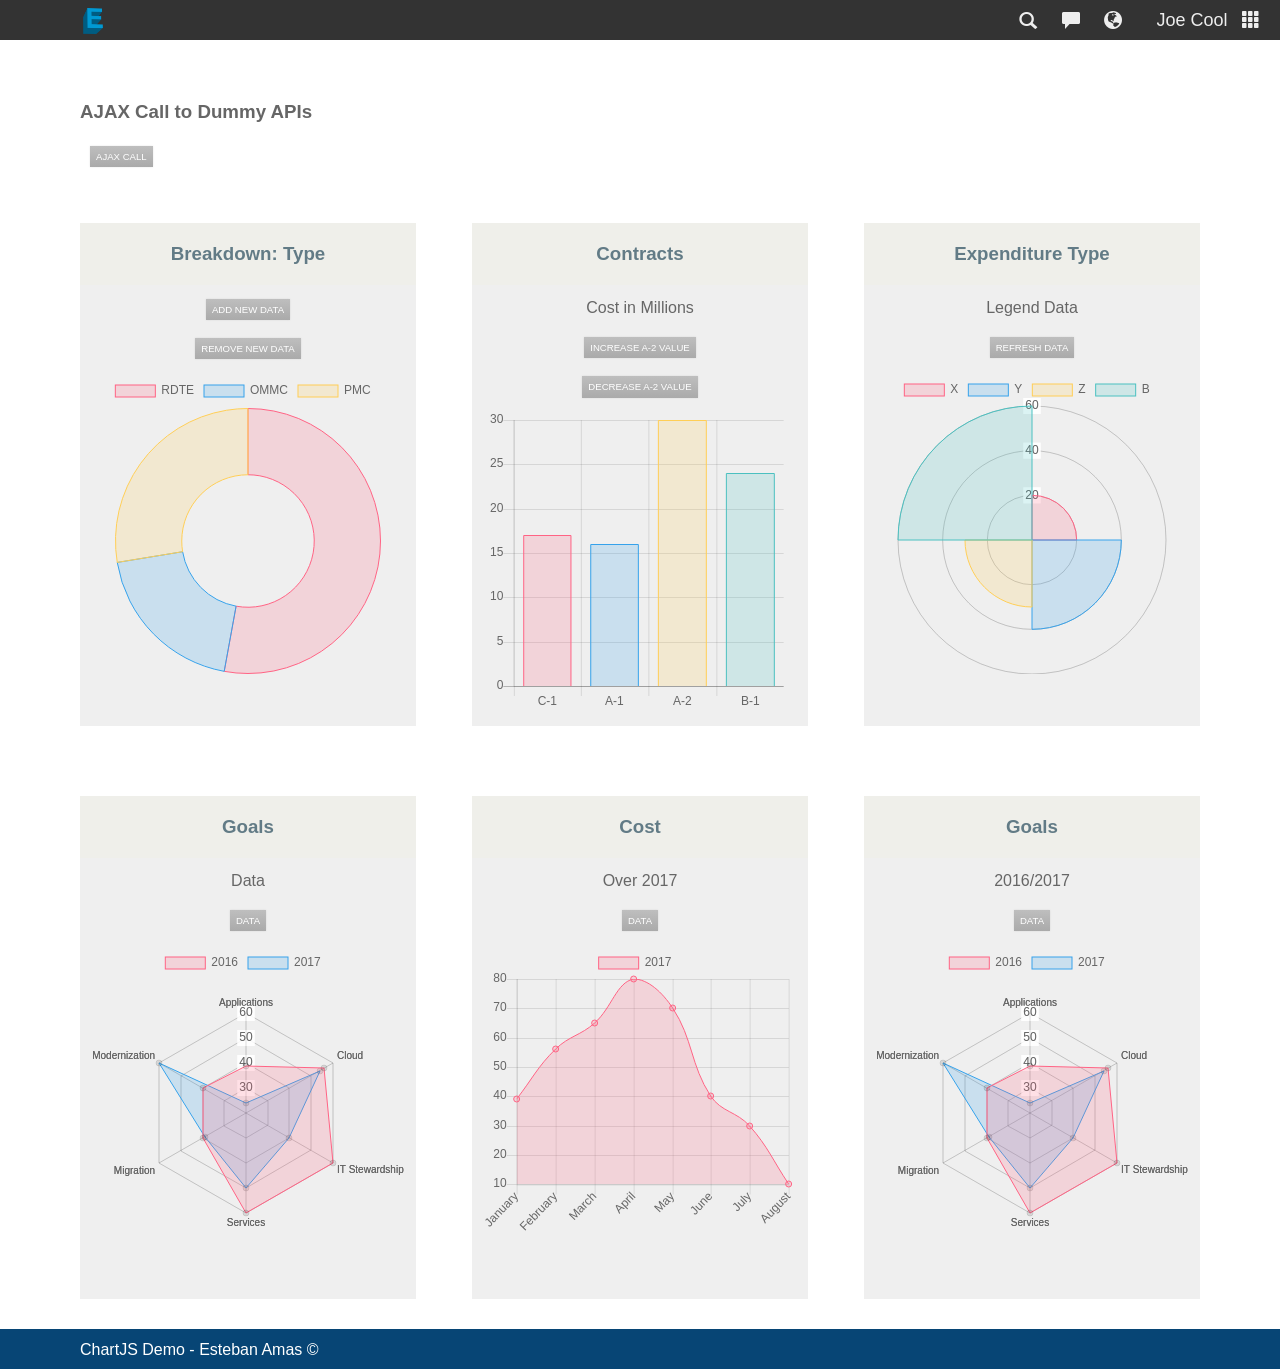
==== commit 870adc3d: "Scrubbed old logos and names" ====
--- a/index.html
+++ b/index.html
@@ -4,7 +4,7 @@
 <head>
     <meta charset="utf-8">
     <meta http-equiv="x-ua-compatible" content="ie=edge">
-    <title>TITAN Dashboard</title>
+    <title>ChartJS HTML5 Dashboard</title>
     <meta name="description" content="">
     <meta name="viewport" content="width=device-width, initial-scale=1">
     <link rel="apple-touch-icon" href="apple-touch-icon.png">
@@ -28,7 +28,7 @@
             <div class="container clearfix">
                 <div class="navbar-header">
                     <div class="landing-logo">
-                        <img src="img/TITANlogo.png">
+                        <img src="img/E-icon.png">
                     </div>
                 </div>
                 <div class="user-menu-con">
@@ -44,7 +44,7 @@
         </header>
         <!--  ---------------------------------------- -->
         <div class="container clearfix">
-            <h3>AJAX Call to TITAN APIs</h3>
+            <h3>AJAX Call to Dummy APIs</h3>
             <p><a id="ajax" class="button">AJAX CALL</a></p>
         </div>
         <!-- ---------------------------------------------------------------------------------------- -->
@@ -52,7 +52,7 @@
         <!--  ---------------CHARTS------------------ -->
         <div class="container clearfix">
             <div class="third widget doughnut">
-                <h3>Breakdown: Appropriation Type</h3>
+                <h3>Breakdown: Type</h3>
                 <p><a id="addNewData" class="button">Add New Data</a></p>
                 <p><a id="removeNewData" class="button">Remove New Data</a></p>
                 <div class="canvas-container">
@@ -115,81 +115,7 @@
 
         <!-- END WRAPPER -->
         <!-- ---------------------------------------------------------------------------------------- -->
-        <!-- <div class="container clearfix">
-            <div class="chartjs-size-monitor" style="position: absolute; left: 0px; top: 0px; right: 0px; bottom: 0px; overflow: hidden; pointer-events: none; visibility: hidden; z-index: -1;">
-                <div class="chartjs-size-monitor-expand" style="position:absolute;left:0;top:0;right:0;bottom:0;overflow:hidden;pointer-events:none;visibility:hidden;z-index:-1;">
-                    <div style="position:absolute;width:1000000px;height:1000000px;left:0;top:0"></div>
-                </div>
-                <div class="chartjs-size-monitor-shrink" style="position:absolute;left:0;top:0;right:0;bottom:0;overflow:hidden;pointer-events:none;visibility:hidden;z-index:-1;">
-                    <div style="position:absolute;width:200%;height:200%;left:0; top:0"></div>
-                </div>
-            </div>
-            <canvas id="chart-0" width="800" height="400" class="chartjs-render-monitor" style="display: block; width: 800px; height: 400px;"></canvas>
-        </div>
-        <div class="container clearfix">
-            <div id="chart-analyser" class="analyser">
-                <table>
-                    <tbody>
-                        <tr>
-                            <th>Dataset</th>
-                            <th>Fill</th>
-                            <th>Target (visibility)</th>
-                        </tr>
-                        <tr>
-                            <td><b>0</b></td>
-                            <td>undefined</td>
-                            <td>(hidden)</td>
-                        </tr>
-                        <tr>
-                            <td><b>1</b></td>
-                            <td>"-1"</td>
-                            <td>boundary "origin"</td>
-                        </tr>
-                        <tr>
-                            <td><b>2</b></td>
-                            <td>1</td>
-                            <td>(hidden)</td>
-                        </tr>
-                        <tr>
-                            <td><b>3</b></td>
-                            <td>"-1"</td>
-                            <td>dataset 1</td>
-                        </tr>
-                        <tr>
-                            <td><b>4</b></td>
-                            <td>"-1"</td>
-                            <td>dataset 3</td>
-                        </tr>
-                        <tr>
-                            <td><b>5</b></td>
-                            <td>"+2"</td>
-                            <td>dataset 7</td>
-                        </tr>
-                        <tr>
-                            <td><b>6</b></td>
-                            <td>false</td>
-                            <td>none</td>
-                        </tr>
-                        <tr>
-                            <td><b>7</b></td>
-                            <td>8</td>
-                            <td>boundary "end"</td>
-                        </tr>
-                        <tr>
-                            <td><b>8</b></td>
-                            <td>"end"</td>
-                            <td>(hidden)</td>
-                        </tr>
-                    </tbody>
-                </table>
-            </div>
-            <div class="toolbar">
-                <button onclick="togglePropagate(this)" class="btn-on">Propagate</button>
-                <button onclick="toggleSmooth(this)">Smooth</button>
-                <button onclick="randomize(this)">Randomize</button>
-            </div> -->
-        <!-- </div>
-        <div class="push"></div> -->
+
     </div>
     <div class="push"></div>
     <footer>
--- a/css/main.css
+++ b/css/main.css
@@ -15,6 +15,8 @@
     font-size: 1em;
     line-height: 1.4;
 }
+
+
 
 /*
  * Remove text-shadow in selection highlight:
@@ -107,16 +109,27 @@
 }
 
 /* ==========================================================================
-   GLYPHICONS
+   FONTS
    ========================================================================== */
 
 @font-face{
     font-family:'Glyphicons Halflings';
-    src:url(../img/glyphicons-halflings-regular.eot);
-    src:url(../img/glyphicons-halflings-regular.eot?#iefix) format('embedded-opentype'),
-    url(../img/glyphicons-halflings-regular.woff) format('woff'),
-    url(../img/glyphicons-halflings-regular.ttf) format('truetype'),
-    url(../img/glyphicons-halflings-regular.svg#glyphicons_halflingsregular) format('svg')
+    src:url(../fonts/glyphicons-halflings-regular.eot);
+    src:url(../fonts/glyphicons-halflings-regular.eot?#iefix) format('embedded-opentype'),
+    url(../fonts/glyphicons-halflings-regular.woff) format('woff'),
+    url(../fonts/glyphicons-halflings-regular.ttf) format('truetype'),
+    url(../fonts/glyphicons-halflings-regular.svg#glyphicons_halflingsregular) format('svg')
+}
+
+@font-face {
+ font-family: "Marvin";
+ src: url("../fonts/MarvinVisions-Bold.woff2") format("woff2"),
+        url("../fonts/MarvinVisions-Bold.woff") format("woff");
+}
+
+h1 {
+    font-family: 'Marvin';
+    font-size: 36pt!important;
 }
 
 /* -----------------------------------------------
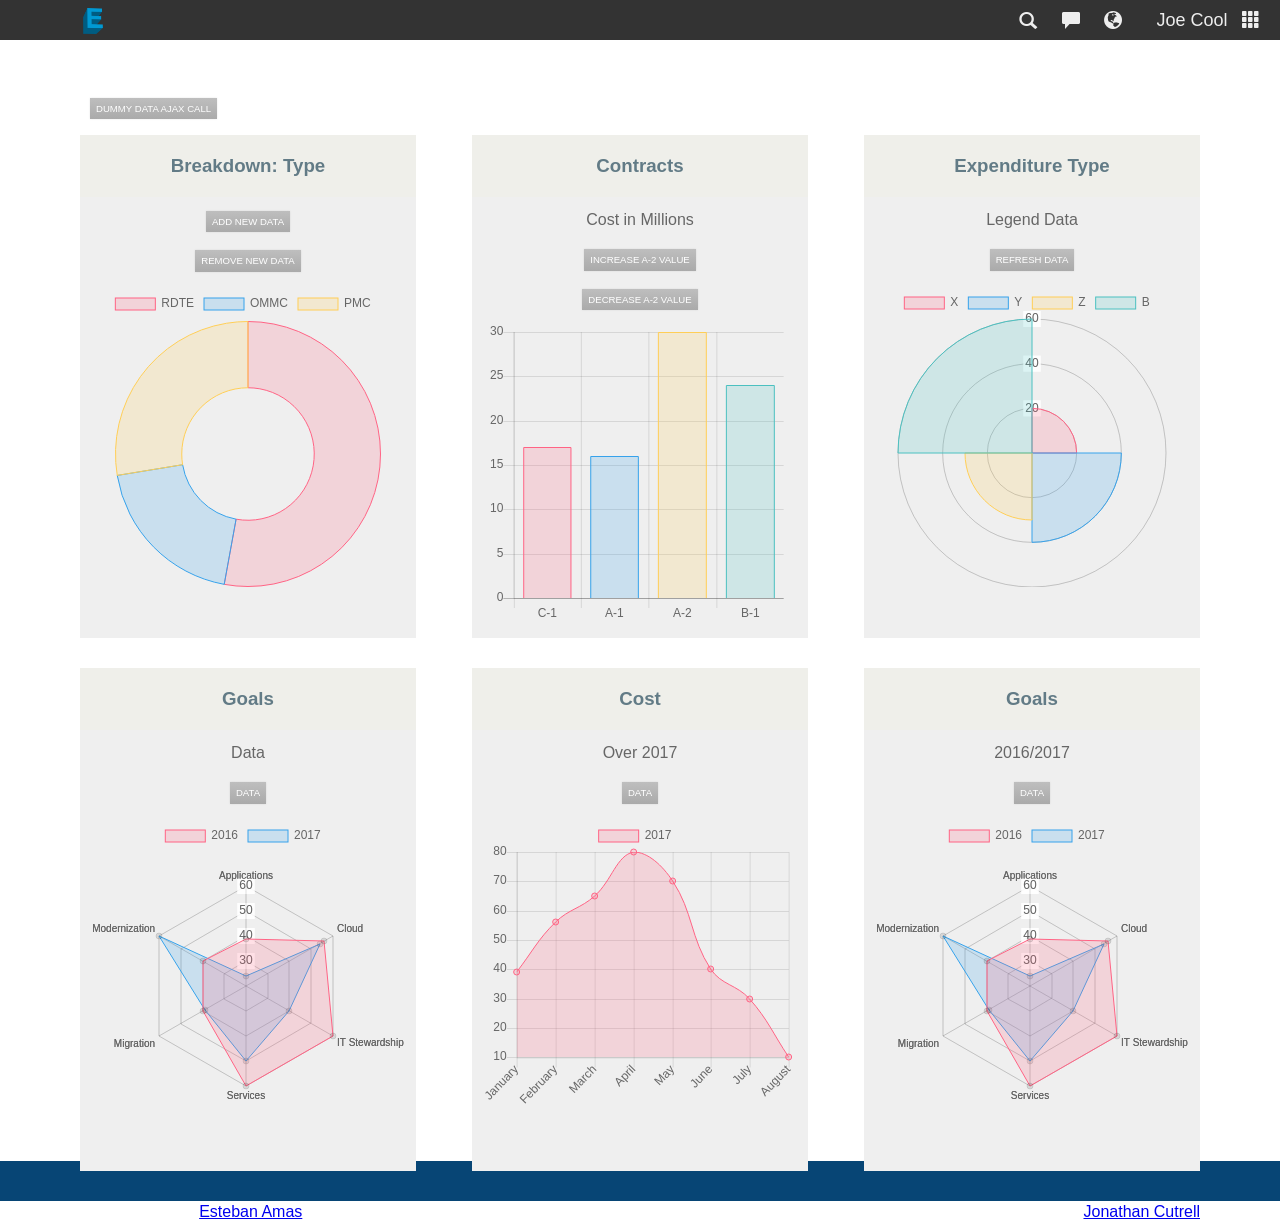
==== commit 2f4987f0: "Cited source of base tutorial, link colors, spacing." ====
--- a/index.html
+++ b/index.html
@@ -44,11 +44,10 @@
         </header>
         <!--  ---------------------------------------- -->
         <div class="container clearfix">
-            <h3>AJAX Call to Dummy APIs</h3>
-            <p><a id="ajax" class="button">AJAX CALL</a></p>
+            <p><a id="ajax" class="button">Dummy Data AJAX CALL</a></p>
         </div>
         <!-- ---------------------------------------------------------------------------------------- -->
-        <div class="push"></div>
+        <!-- <div class="push"></div> -->
         <!--  ---------------CHARTS------------------ -->
         <div class="container clearfix">
             <div class="third widget doughnut">
@@ -83,7 +82,7 @@
             </div>
         </div>
         <!-- ---------------------------------------------------------------------------------------- -->
-        <div class="push"></div>
+        <!-- <div class="push"></div> -->
         <!-- ---------------------------------------------------------------------------------------- -->
         <div class="container clearfix">
             <div class="third widget doughnut">
@@ -117,11 +116,13 @@
         <!-- ---------------------------------------------------------------------------------------- -->
 
     </div>
-    <div class="push"></div>
+    <!-- <div class="push"></div> -->
     <footer>
         <div class="container">
-            ChartJS Demo - Esteban Amas &copy;
-        </div>
+            ChartJS Demo - <a href="https://github.com/eban5">Esteban Amas</a> &copy;
+        <div style="float: right">Adapted from a tutorial by <a href="https://tutsplus.com/authors/jonathan-cutrell">Jonathan Cutrell</a></div>
+    </div>
+
     </footer>
 
     <!---------------------------------------------------------- -->
--- a/css/main.css
+++ b/css/main.css
@@ -80,6 +80,10 @@
 
 textarea {
     resize: vertical;
+}
+
+a:visited, a:hover {
+    color:  white;
 }
 
 /* ==========================================================================
